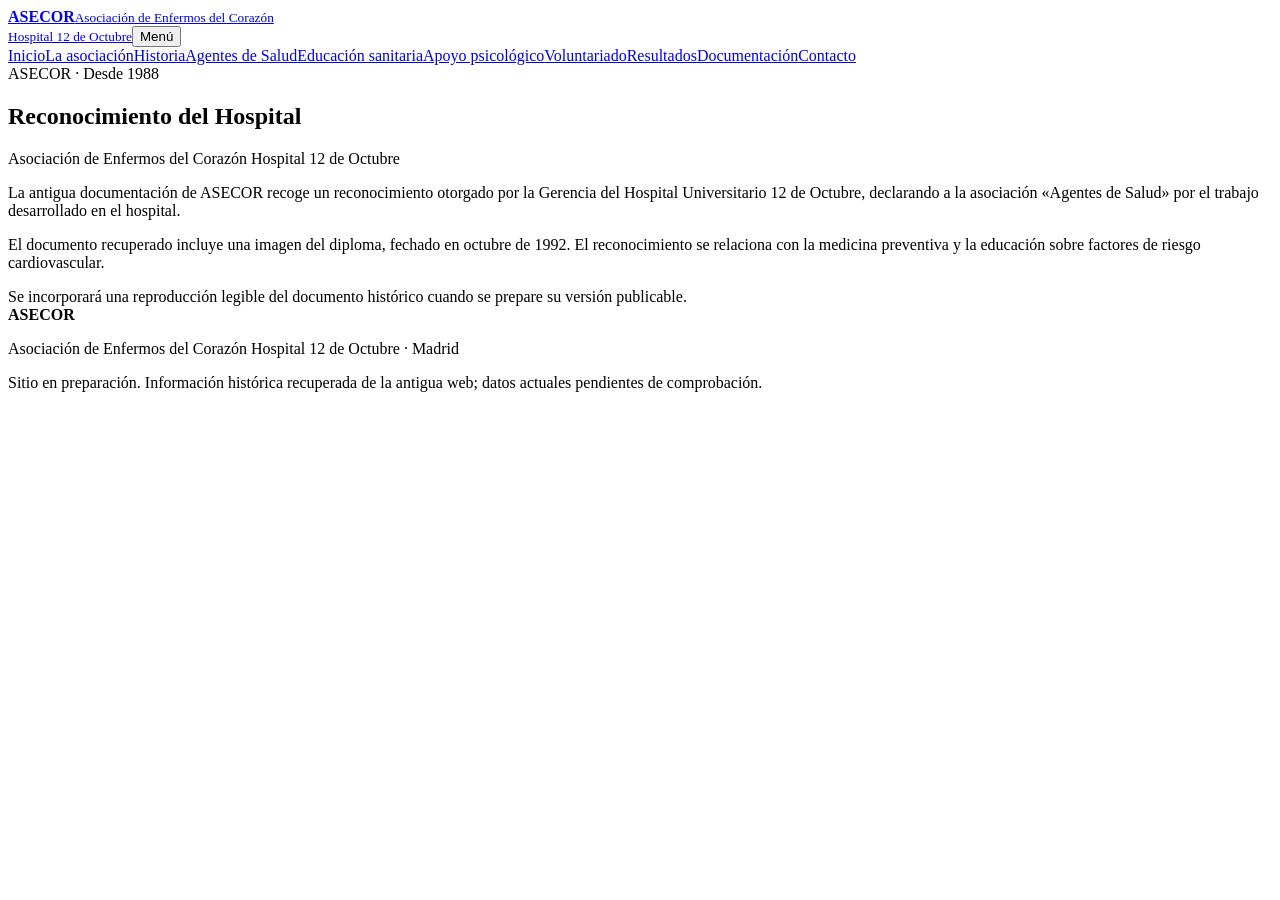
==== agentes-de-salud.html @ abc80ee9 "Añadir página ASECOR: agentes-de-salud.html" ====
<!doctype html>
<html lang="es"><head><meta charset="utf-8"><meta name="viewport" content="width=device-width,initial-scale=1"><meta name="description" content="ASECOR: Agentes de Salud. Asociación de Enfermos del Corazón Hospital 12 de Octubre."><title>Agentes de Salud | ASECOR</title><link rel="stylesheet" href="styles.css"></head>
<body><header class="site-header"><div class="container top"><a class="identity" href="index.html"><span class="logo-box"><img src="assets/logo-mingote.png" alt="Logotipo original de ASECOR, atribuido a Mingote" onerror="this.style.display='none'"></span><span><strong>ASECOR</strong><small>Asociación de Enfermos del Corazón<br>Hospital 12 de Octubre</small></span></a><button id="menu-button" class="menu-button" aria-controls="nav" aria-expanded="false">Menú</button></div><nav id="nav" class="nav container" aria-label="Navegación principal"><a  href="index.html">Inicio</a><a  href="asociacion.html">La asociación</a><a  href="historia.html">Historia</a><a aria-current="page" href="agentes-de-salud.html">Agentes de Salud</a><a  href="educacion-sanitaria.html">Educación sanitaria</a><a  href="apoyo-psicologico.html">Apoyo psicológico</a><a  href="voluntariado.html">Voluntariado</a><a  href="resultados.html">Resultados</a><a  href="documentacion.html">Documentación</a><a  href="contacto.html">Contacto</a></nav></header>
<main><section class="hero"><div class="container"><span class="eyebrow">ASECOR · Desde 1988</span><h1>Reconocimiento del Hospital</h1><p class="hero-sub">Asociación de Enfermos del Corazón Hospital 12 de Octubre</p></div></section><article class="container content" data-page="agentes-de-salud"><p>La antigua documentación de ASECOR recoge un reconocimiento otorgado por la Gerencia del Hospital Universitario 12 de Octubre, declarando a la asociación «Agentes de Salud» por el trabajo desarrollado en el hospital.</p><p>El documento recuperado incluye una imagen del diploma, fechado en octubre de 1992. El reconocimiento se relaciona con la medicina preventiva y la educación sobre factores de riesgo cardiovascular.</p><div class="notice">Se incorporará una reproducción legible del documento histórico cuando se prepare su versión publicable.</div></article></main><footer><div class="container"><strong>ASECOR</strong><p>Asociación de Enfermos del Corazón Hospital 12 de Octubre · Madrid</p><p class="fine">Sitio en preparación. Información histórica recuperada de la antigua web; datos actuales pendientes de comprobación.</p></div></footer><script src="site.js" defer></script></body></html>
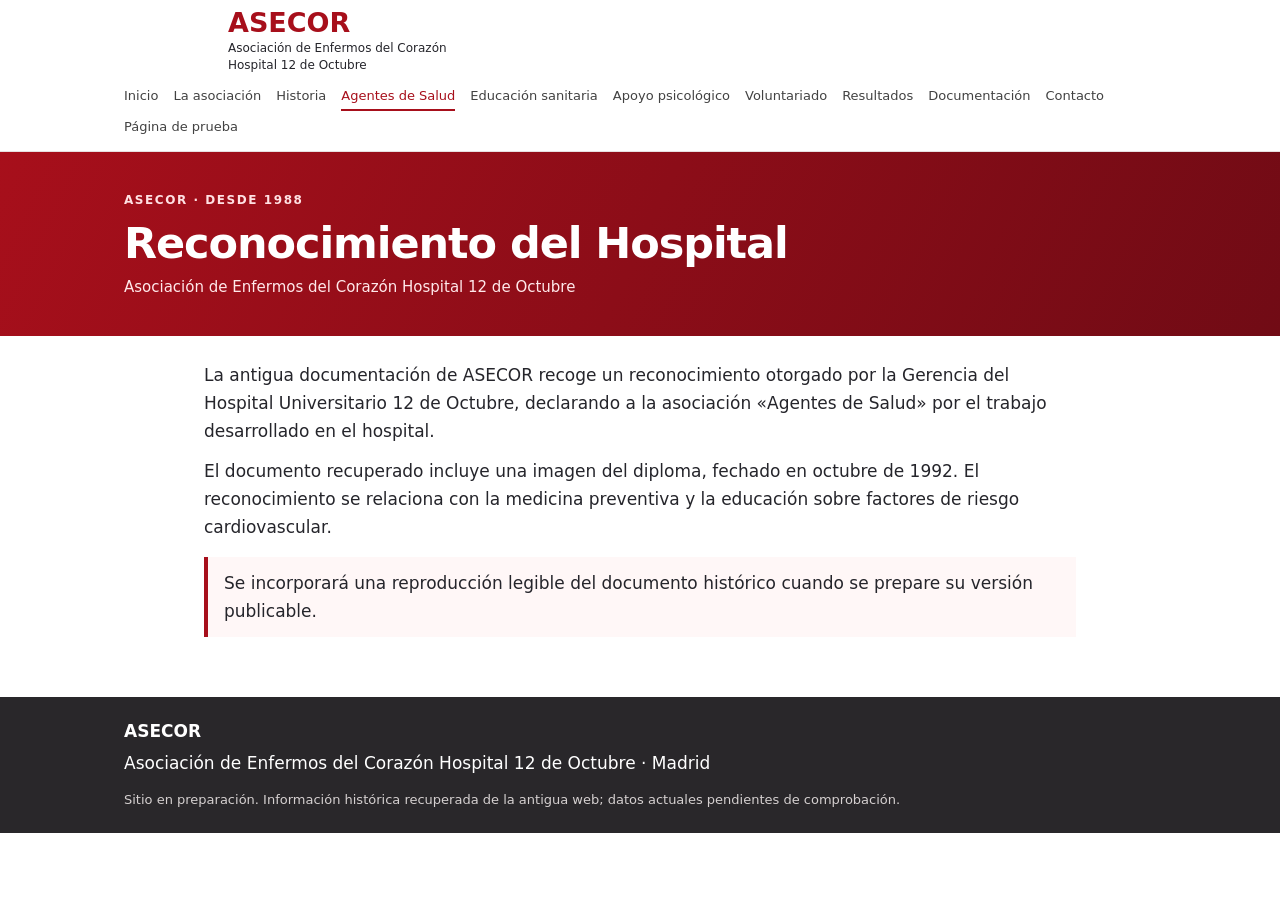
==== commit 83ca8f97: "Habilitar imágenes intercaladas en agentes-de-salud" ====
--- a/agentes-de-salud.html
+++ b/agentes-de-salud.html
@@ -1,4 +1,4 @@
 <!doctype html>
 <html lang="es"><head><meta charset="utf-8"><meta name="viewport" content="width=device-width,initial-scale=1"><meta name="description" content="ASECOR: Agentes de Salud. Asociación de Enfermos del Corazón Hospital 12 de Octubre."><title>Agentes de Salud | ASECOR</title><link rel="stylesheet" href="styles.css"></head>
 <body><header class="site-header"><div class="container top"><a class="identity" href="index.html"><span class="logo-box"><img src="assets/logo-mingote.png" alt="Logotipo original de ASECOR, atribuido a Mingote" onerror="this.style.display='none'"></span><span><strong>ASECOR</strong><small>Asociación de Enfermos del Corazón<br>Hospital 12 de Octubre</small></span></a><button id="menu-button" class="menu-button" aria-controls="nav" aria-expanded="false">Menú</button></div><nav id="nav" class="nav container" aria-label="Navegación principal"><a  href="index.html">Inicio</a><a  href="asociacion.html">La asociación</a><a  href="historia.html">Historia</a><a aria-current="page" href="agentes-de-salud.html">Agentes de Salud</a><a  href="educacion-sanitaria.html">Educación sanitaria</a><a  href="apoyo-psicologico.html">Apoyo psicológico</a><a  href="voluntariado.html">Voluntariado</a><a  href="resultados.html">Resultados</a><a  href="documentacion.html">Documentación</a><a  href="contacto.html">Contacto</a></nav></header>
-<main><section class="hero"><div class="container"><span class="eyebrow">ASECOR · Desde 1988</span><h1>Reconocimiento del Hospital</h1><p class="hero-sub">Asociación de Enfermos del Corazón Hospital 12 de Octubre</p></div></section><article class="container content" data-page="agentes-de-salud"><p>La antigua documentación de ASECOR recoge un reconocimiento otorgado por la Gerencia del Hospital Universitario 12 de Octubre, declarando a la asociación «Agentes de Salud» por el trabajo desarrollado en el hospital.</p><p>El documento recuperado incluye una imagen del diploma, fechado en octubre de 1992. El reconocimiento se relaciona con la medicina preventiva y la educación sobre factores de riesgo cardiovascular.</p><div class="notice">Se incorporará una reproducción legible del documento histórico cuando se prepare su versión publicable.</div></article></main><footer><div class="container"><strong>ASECOR</strong><p>Asociación de Enfermos del Corazón Hospital 12 de Octubre · Madrid</p><p class="fine">Sitio en preparación. Información histórica recuperada de la antigua web; datos actuales pendientes de comprobación.</p></div></footer><script src="site.js" defer></script></body></html>+<main><section class="hero"><div class="container"><span class="eyebrow">ASECOR · Desde 1988</span><h1>Reconocimiento del Hospital</h1><p class="hero-sub">Asociación de Enfermos del Corazón Hospital 12 de Octubre</p></div></section><article class="container content" data-page="agentes-de-salud"><p>La antigua documentación de ASECOR recoge un reconocimiento otorgado por la Gerencia del Hospital Universitario 12 de Octubre, declarando a la asociación «Agentes de Salud» por el trabajo desarrollado en el hospital.</p><p>El documento recuperado incluye una imagen del diploma, fechado en octubre de 1992. El reconocimiento se relaciona con la medicina preventiva y la educación sobre factores de riesgo cardiovascular.</p><div class="notice">Se incorporará una reproducción legible del documento histórico cuando se prepare su versión publicable.</div></article></main><footer><div class="container"><strong>ASECOR</strong><p>Asociación de Enfermos del Corazón Hospital 12 de Octubre · Madrid</p><p class="fine">Sitio en preparación. Información histórica recuperada de la antigua web; datos actuales pendientes de comprobación.</p></div></footer><script src="cms-media.js" defer></script><script src="site.js" defer></script></body></html>
--- a/styles.css
+++ b/styles.css
@@ -0,0 +1,31 @@
+:root{--red:#a70f1b;--dark:#25252b;--soft:#f7f5f5;--line:#e6e0e0}*{box-sizing:border-box}html{scroll-behavior:smooth}body{margin:0;font:17px/1.65 system-ui,-apple-system,Segoe UI,sans-serif;color:var(--dark);background:white}a{color:var(--red)}.container{max-width:1080px;margin:auto;padding:0 24px}.site-header{background:white;border-bottom:1px solid var(--line)}.top{display:flex;align-items:center;justify-content:space-between;min-height:116px}.identity{display:flex;align-items:center;gap:18px;text-decoration:none;color:var(--dark)}.logo-box{width:108px;min-height:80px;display:grid;place-items:center}.logo-box img{max-width:100%;max-height:95px;object-fit:contain}.identity strong{display:block;color:var(--red);font-size:32px;line-height:1.1}.identity small{display:block;font-size:13px;line-height:1.4;margin-top:5px}.nav{display:flex;flex-wrap:wrap;gap:4px 18px;padding-bottom:14px}.nav a{text-decoration:none;color:#424242;font-size:14px;padding:5px 0;border-bottom:2px solid transparent}.nav a:hover,.nav a[aria-current]{color:var(--red);border-color:var(--red)}.menu-button{display:none;background:var(--red);border:0;color:white;padding:9px 15px;border-radius:5px}.hero{background:linear-gradient(115deg,#a70f1b,#710b15);color:white;padding:58px 0 62px}.hero h1{max-width:830px;font-size:clamp(31px,4.5vw,52px);line-height:1.15;letter-spacing:-.025em;margin:12px 0 14px}.eyebrow{text-transform:uppercase;letter-spacing:.13em;font-weight:700;font-size:12px;color:#ffe1e3}.hero-sub{font-size:17px;color:#ffe8ea}.content{padding-top:46px;padding-bottom:78px;max-width:920px}.content h2{color:var(--red);font-size:25px;margin:36px 0 12px}.content p,.content li{max-width:78ch}.content ul{padding-left:24px}.notice{background:#fff7f7;border-left:4px solid var(--red);padding:18px 22px;margin:28px 0}.cards{display:grid;grid-template-columns:repeat(3,1fr);gap:15px;margin-top:20px}.cards a{background:var(--soft);padding:23px;border:1px solid var(--line);border-radius:12px;text-decoration:none;font-weight:700}.cards a:hover{border-color:var(--red);background:#fff1f2}footer{background:#29272a;color:white;padding:32px 0}footer p{margin:3px 0}footer .fine{font-size:13px;color:#d5d0d0;margin-top:12px}@media(max-width:760px){.top{min-height:92px}.identity strong{font-size:25px}.logo-box{width:70px;min-height:60px}.logo-box img{max-height:70px}.menu-button{display:block}.nav{display:none;flex-direction:column;padding:10px 24px 18px}.nav.open{display:flex}.nav a{padding:7px 0}.hero{padding:40px 0}.cards{grid-template-columns:1fr}.content{padding-top:25px}}
+/* Diseño compacto: menos espacio entre cabecera, secciones y tarjetas */
+.top{min-height:82px}
+.logo-box{width:86px;min-height:64px}
+.logo-box img{max-height:72px}
+.identity strong{font-size:27px}
+.identity small{font-size:12px;margin-top:2px}
+.nav{gap:2px 15px;padding-bottom:8px}
+.nav a{font-size:13px;padding:3px 0}
+.hero{padding:32px 0 36px}
+.hero h1{font-size:clamp(28px,3.7vw,43px);margin:7px 0 7px}
+.hero-sub{margin:0;font-size:15px}
+.content{padding-top:25px;padding-bottom:44px}
+.content h2{font-size:22px;margin:22px 0 8px}
+.content p{margin:0 0 12px}
+.content ul{margin:7px 0 15px}
+.notice{padding:12px 16px;margin:16px 0}
+.cards{gap:9px;margin-top:12px}
+.cards a{padding:14px 17px;border-radius:8px}
+footer{padding:20px 0}
+@media(max-width:760px){
+.top{min-height:75px}
+.logo-box{width:64px;min-height:54px}
+.logo-box img{max-height:59px}
+.identity strong{font-size:23px}
+.hero{padding:27px 0 30px}
+.content{padding-top:20px;padding-bottom:35px}
+.cards{gap:8px}
+}
+
+.cms-feature-image{display:block;max-width:min(100%,680px);width:auto;height:auto;max-height:500px;object-fit:contain;margin:0 auto 20px}.asecor-figure{margin:18px auto 24px;max-width:100%;clear:both}.asecor-figure img{display:block;width:100%;height:auto;object-fit:contain;border-radius:6px}.asecor-figure figcaption{font-size:13px;color:#666;text-align:center;margin-top:6px}.asecor-figure.size-small{width:min(100%,280px)}.asecor-figure.size-medium{width:min(100%,520px)}.asecor-figure.size-large{width:100%}.asecor-figure.align-left{margin-left:0;margin-right:auto}.asecor-figure.align-right{margin-left:auto;margin-right:0}.asecor-figure.align-center{margin-left:auto;margin-right:auto}
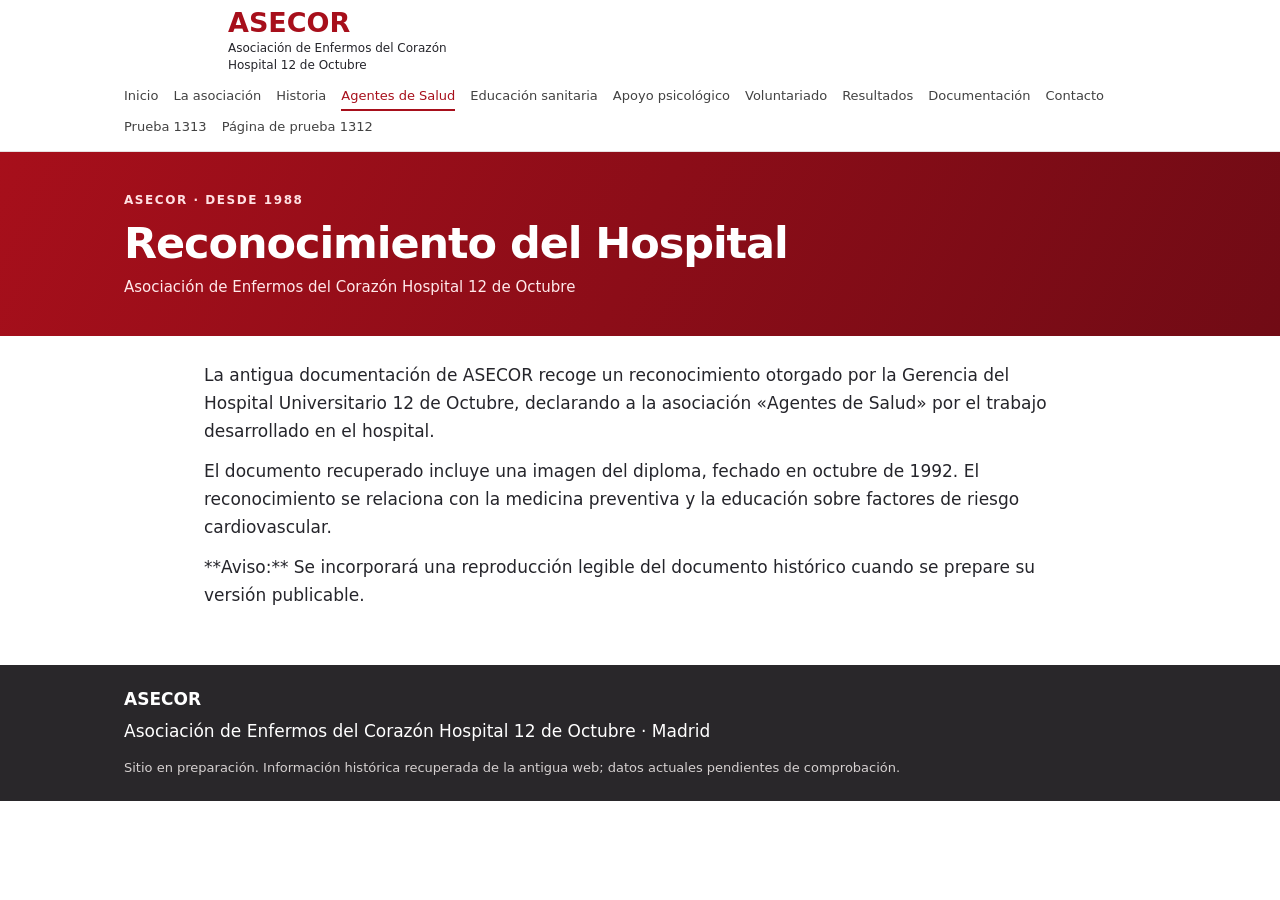
==== commit 8214e0a7: "Actualizar versión del menú de páginas adicionales" ====
--- a/agentes-de-salud.html
+++ b/agentes-de-salud.html
@@ -1,4 +1,4 @@
 <!doctype html>
 <html lang="es"><head><meta charset="utf-8"><meta name="viewport" content="width=device-width,initial-scale=1"><meta name="description" content="ASECOR: Agentes de Salud. Asociación de Enfermos del Corazón Hospital 12 de Octubre."><title>Agentes de Salud | ASECOR</title><link rel="stylesheet" href="styles.css"></head>
 <body><header class="site-header"><div class="container top"><a class="identity" href="index.html"><span class="logo-box"><img src="assets/logo-mingote.png" alt="Logotipo original de ASECOR, atribuido a Mingote" onerror="this.style.display='none'"></span><span><strong>ASECOR</strong><small>Asociación de Enfermos del Corazón<br>Hospital 12 de Octubre</small></span></a><button id="menu-button" class="menu-button" aria-controls="nav" aria-expanded="false">Menú</button></div><nav id="nav" class="nav container" aria-label="Navegación principal"><a  href="index.html">Inicio</a><a  href="asociacion.html">La asociación</a><a  href="historia.html">Historia</a><a aria-current="page" href="agentes-de-salud.html">Agentes de Salud</a><a  href="educacion-sanitaria.html">Educación sanitaria</a><a  href="apoyo-psicologico.html">Apoyo psicológico</a><a  href="voluntariado.html">Voluntariado</a><a  href="resultados.html">Resultados</a><a  href="documentacion.html">Documentación</a><a  href="contacto.html">Contacto</a></nav></header>
-<main><section class="hero"><div class="container"><span class="eyebrow">ASECOR · Desde 1988</span><h1>Reconocimiento del Hospital</h1><p class="hero-sub">Asociación de Enfermos del Corazón Hospital 12 de Octubre</p></div></section><article class="container content" data-page="agentes-de-salud"><p>La antigua documentación de ASECOR recoge un reconocimiento otorgado por la Gerencia del Hospital Universitario 12 de Octubre, declarando a la asociación «Agentes de Salud» por el trabajo desarrollado en el hospital.</p><p>El documento recuperado incluye una imagen del diploma, fechado en octubre de 1992. El reconocimiento se relaciona con la medicina preventiva y la educación sobre factores de riesgo cardiovascular.</p><div class="notice">Se incorporará una reproducción legible del documento histórico cuando se prepare su versión publicable.</div></article></main><footer><div class="container"><strong>ASECOR</strong><p>Asociación de Enfermos del Corazón Hospital 12 de Octubre · Madrid</p><p class="fine">Sitio en preparación. Información histórica recuperada de la antigua web; datos actuales pendientes de comprobación.</p></div></footer><script src="cms-media.js" defer></script><script src="site.js" defer></script></body></html>+<main><section class="hero"><div class="container"><span class="eyebrow">ASECOR · Desde 1988</span><h1>Reconocimiento del Hospital</h1><p class="hero-sub">Asociación de Enfermos del Corazón Hospital 12 de Octubre</p></div></section><article class="container content" data-page="agentes-de-salud"><p>La antigua documentación de ASECOR recoge un reconocimiento otorgado por la Gerencia del Hospital Universitario 12 de Octubre, declarando a la asociación «Agentes de Salud» por el trabajo desarrollado en el hospital.</p><p>El documento recuperado incluye una imagen del diploma, fechado en octubre de 1992. El reconocimiento se relaciona con la medicina preventiva y la educación sobre factores de riesgo cardiovascular.</p><div class="notice">Se incorporará una reproducción legible del documento histórico cuando se prepare su versión publicable.</div></article></main><footer><div class="container"><strong>ASECOR</strong><p>Asociación de Enfermos del Corazón Hospital 12 de Octubre · Madrid</p><p class="fine">Sitio en preparación. Información histórica recuperada de la antigua web; datos actuales pendientes de comprobación.</p></div></footer><script src="cms-media.js" defer></script><script src="site.js?v=20261123-2" defer></script></body></html>
